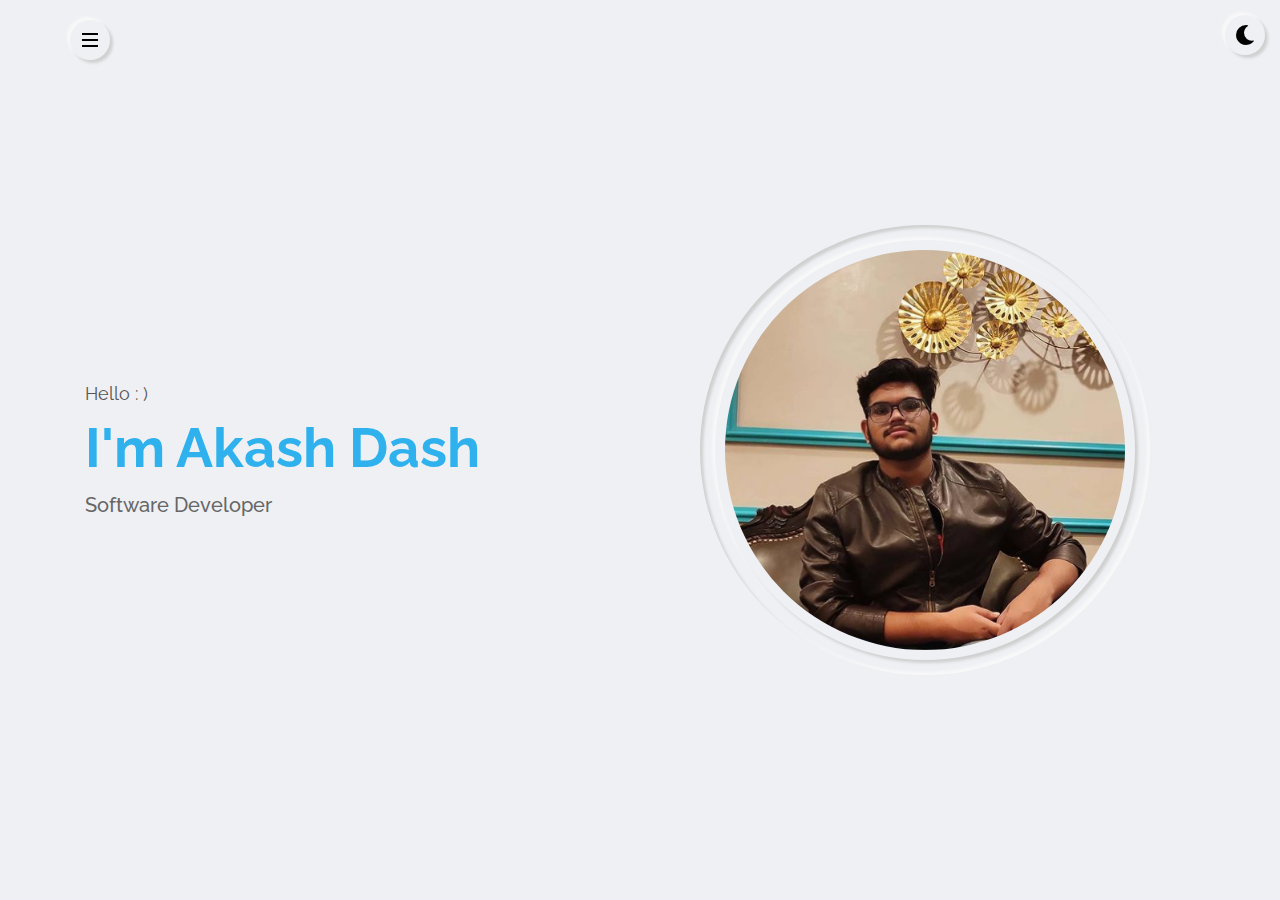
==== index.html @ 794914d2 "Add files via upload" ====
<html>
    <head>
        <meta charset="utf-8">
        <title>Portfolio</title>
        <meta name = "viewport" content="width = device-width, initial-scale=1.0">
        <link rel ="stylesheet" type ="text/css" href ="css/font-awesome.css">
        <link rel ="stylesheet" type ="text/css" href ="css/style.css">
        <link rel ="stylesheet" type ="text/css" href ="css/style-switcher.css">
        <link rel ="stylesheet" type ="text/css" href ="css/responsive.css">
        <link rel ="stylesheet" type ="text/css" href ="css/preloader.css">
    </head>
    <body>
<!--this is my preloader-->
        <div class="preloader">
            <div class="box">
                <div></div><div></div><div></div>
            </div>
        </div>
<!--header contains the content button-->
        <header class ="header">
            <div class ="container">
                <div class="row justify-content-between">
                    <div class ="hamburger-btn outer-shadow hover-in-shadow">
                         <span></span>
                    </div>
                </div>
            </div>
        </header>
<!--this is the navigation menu-->
        <nav class = "nav-menu">
            <div class = "close-nav-menu outer-shadow hover-in-shadow">&times;</div>
            <div class = "nav-menu-inner">
                <ul>
                    <li><a href="#home" class="link-item inner-shadow active">home</a></li>
                    <li><a href="#about" class="link-item outer-shadow hover-in-shadow">about</a></li>
                    <li><a href="#contact" class="link-item outer-shadow hover-in-shadow">contact</a></li>
                </ul>
            </div>
        </nav>
<!--this is my homepage-->
        <section class ="home-section section active" id="home">
            <div class="container">
                <div class="row full-screen align-items-center">
                    <div class="home-text">
                        <p>Hello : ) </p>
                        <h2>I'm Akash Dash</h2>
                        <h1>Software Developer</h1>
                    </div>
                    <div class="home-img">
                        <div class="img-box inner-shadow" >
                            <img src ="img/profile-pic.png" class="outer-shadow" alt="profile-pic">
                        </div>
                    </div>
                </div>
            </div>
        </section>
<!--about page-->
        <section class="about-section section" id="about">
            <div class="container">
                <div class="row">
                    <div class="section-title">
                        <h2 data-heading="main info">About Me</h2>
                    </div>
                </div>
                <div class="row">
                    <div class="about-img">
                        <div class="img-box inner-shadow">
                            <img src ="img/profile-pic.png" class= "outer-shadow" alt="profile-pic">
                        </div>
                    </div>
                    <div class="about-info">
                        <p><span>Hi!  My name is Akash. I am a Student Developer.</span>
                        I am from Cuttack, Odisha.</p>
                        <p>I am currently pursuing my Computer Science Engineering (B.Tech) graduation from Institute of Technical Education and Research, SOA University, Bhubaneswar. </p>
                        <p>I have completed my Secondary and Higher Secondary Schooling from Cuttack at Kendriya Vidyalaya No.1, Cuttack.<br></p>
                        <p>Feel free to check my Curriculum Vitae or follow me on Social Media.</p>
                        <a href="AkashDash_Resume.pdf" class="btn-1 outer-shadow hover-in-shadow">My Resume</a>
                        <div class="social-links">
                            <a href="https://www.facebook.com/rock.rishi.77/" class="outer-shadow hover-in-shadow"><i class ="fab fa-facebook-f"></i></a>
                            <a href="https://twitter.com/akashdash2203"class="outer-shadow hover-in-shadow"><i class ="fab fa-twitter"></i></a>
                            <a href="https://www.instagram.com/kamekashi._/?hl=en"class="outer-shadow hover-in-shadow"><i class ="fab fa-instagram"></i></a>
                            <a href="https://www.linkedin.com/in/akash-dash-2929a920b/"class="outer-shadow hover-in-shadow"><i class ="fab fa-linkedin-in"></i></a>
                            <a href="https://github.com/akash22-03"class="outer-shadow hover-in-shadow"><i class ="fab fa-github"></i></a>
                        </div>
                    </div>
                </div>
                <div class="row">
                    <div class="about-tabs">
                        <span class="tab-item outer-shadow active" data-target=".skills">skills</span>
                        <span class="tab-item" data-target=".education">education</span>
                    </div>
                </div>
                <div class="row">
                    <div class="skills tab-content active">
                        <div class="row">
                            <div class="skill-item">
                                <p>Web Technology</p>
                                <p>HTML</p>
                                <p>CSS</p>
                                <p>Javascript</p>
                                <p>jQuery</p>
                            </div>
                            <div class="skill-item">
                                <p>Programming</p>   
                                <p>Java</p>
                                <p>Python</p>
                            </div>
                            <div class="skill-item">
                                <p>Technology</p>
                                <p>github</p>
                                <p>Machine Learning</p>
                            </div>

                        </div>
                    </div>
                </div>
                <div class="row">
                    <div class="education tab-content">
                        <div class="row">
                            <div class="timeline">
                                <div class="row">
                                    <div class="timeline-item">
                                        <div class="timeline-item-inner outer-shadow">
                                            <i class="fas fa-graduation-cap icon"></i>
                                            <span>2019 - Present</span>
                                            <h3>Bachelor In Computer Science Engineering</h3>
                                            <h4>Institute of Technical Education and Research</h4>
                                            <p>Currently pursuing my B.Tech degree from SOA University.<br>
                                             CGPA (till date) : 9.76 </p>
                                        </div>
                                    </div>
                                    <div class="timeline-item">
                                        <div class="timeline-item-inner outer-shadow">
                                            <i class="fas fa-graduation-cap icon"></i>
                                            <span>2016 - 2018</span>
                                            <h3>Intermediate/+2</h3>
                                            <h4>Kendriya Vidyalaya No.1, Cuttack</h4>
                                            <p> CBSE Board <br>Percentage : 85.8% </p>
                                        </div>
                                    </div>
                                    <div class="timeline-item">
                                        <div class="timeline-item-inner outer-shadow">
                                            <i class="fas fa-graduation-cap icon"></i>
                                            <span>Mar, 2016</span>
                                            <h3>Matriculation</h3>
                                            <h4>Kendriya Vidyalaya No.1, Cuttack</h4>
                                            <p>CBSE Board <br>CGPA : 10 (viz Percentage : 95%)</p>
                                        </div>
                                    </div>
                                </div>
                            </div>
                        </div>
                    </div>
                </div>
            </div>
        </section>
<!--this is my contact section-->
        <section class="contact-section section" id="contact">
            <div class="container">
                <div class="row">
                    <div class="section-title">
                        <h3>Contact</h3>
                        <h2>Get In Touch</h2>
                    </div>
                </div>
                <div class="row">
                    <div class="contact-item">
                        <div class="contact-item-inner outer-shadow">
                            <i class="fas fa-phone"></i>
                            <span>Phone</span>
                            <p>+91-9090037002</p>
                        </div>
                    </div>
                    <div class="contact-item">
                        <div class="contact-item-inner outer-shadow">
                            <i class="fas fa-envelope"></i>
                            <span>Email</span>
                            <p>akashdash2203@gmail.com</p>
                        </div>
                    </div>
                    <div class="contact-item">
                        <div class="contact-item-inner outer-shadow">
                            <i class="fas fa-map-marker-alt"></i>
                            <span>Address</span>
                            <p>Sibaji Nagar, Tulasipur, Cuttack-753008, Odisha</p>
                        </div>
                    </div>
                    <div class="social-links">
                        <a href="https://www.facebook.com/rock.rishi.77/" class="outer-shadow hover-in-shadow"><i class ="fab fa-facebook-f"></i></a>
                        <a href="https://twitter.com/akashdash2203"class="outer-shadow hover-in-shadow"><i class ="fab fa-twitter"></i></a>
                        <a href="https://www.instagram.com/kamekashi._/?hl=en"class="outer-shadow hover-in-shadow"><i class ="fab fa-instagram"></i></a>
                        <a href="https://www.linkedin.com/in/akash-dash-2929a920b/"class="outer-shadow hover-in-shadow"><i class ="fab fa-linkedin-in"></i></a>
                        <a href="https://github.com/akash22-03"class="outer-shadow hover-in-shadow"><i class ="fab fa-github"></i></a>
                    </div>
                </div>
            </div>
        </section>
<!--this changes my webpage to darkmode or night mode-->
        <div class="style-switcher">
            <div class="day-night s-icon outer-shadow hover-in-shadow">
                <i class="fas fa-moon"></i>
            </div> 
        </div>
        <script src ="js/script.js"></script>
        <script src="js/style-switcher.js"></script>
        <script src="js/preloader.js"></script>
    </body>
</html>
---- css/style.css ----
@import url('https://fonts.googleapis.com/css2?family=Raleway:wght@400;500;600;700&display=swap');
/*helps craeting custom css variables*/
:root{
    --bg-black-900: #000000;    
    --bg-black-100: #dddddd;
    --bg-black-50: #eff0f4;
    --text-black-900: #000000;
    --text-black-700: #555555;
    --text-black-600: #666666;
    --text-black-300: #bbbbbb;
    --outer-shadow: 3px 3px 3px #d0d0d0, -3px -3px 3px #f8f8f8;
    --outer-shadow-0: 0 0 0 #d0d0d0, 0 0 0 #f8f8f8;
    --inner-shadow: inset 3px 3px 3px #d0d0d0, inset -3px -3px 3px #f8f8f8;
    --skin-color: #2eb1ed;
}
body.dark{
    --bg-black-900: #ffffff;    
    --bg-black-100: #353535;
    --bg-black-50: #2b2c2f;
    --text-black-900: #ffffff;
    --text-black-700: #ffffff;
    --text-black-600: #bbbbbb;
    --outer-shadow: 3px 3px 3px #222327, -3px -3px 3px #363636;
    --outer-shadow-0: 0 0 0 #222327, 0 0 0 #363636;
    --inner-shadow: inset 3px 3px 3px #222327, inset -3px -3px 3px #363636;
}
body{
    font-size: 16px;
    line-height: 1.5;
    overflow-x: hidden;
    background-color: var(--bg-black-50);
}
*:not(i)
{
    font-family: 'Raleway', serif;
    font-weight: 400;
}
*{
    margin: 0;
    padding: 0;
    box-sizing: border-box;
    outline: none;
}
:before,:after{
    box-sizing: border-box;
}
a{
    text-decoration: none;
}
ul{
    list-style: none;
    margin: 0;
    padding: 0;
}
img{
    vertical-align:middle;
    max-width: 100%;
}
.container{
    max-width: 1140px;

    margin: auto;
}
.row
{
    display: flex;
    flex-wrap: wrap;
}
.justify-content-between
{
    justify-content: space-between;  
}
.outer-shadow{
    box-shadow: var(--outer-shadow);
}
.inner-shadow{
    box-shadow: var(--inner-shadow);
}
.hover-in-shadow{
    position: relative;
    z-index: 1;
}
.hover-in-shadow:hover{
    box-shadow: var(--outer-shadow-0);
}
.hover-in-shadow:after{
    content: '';
    position: absolute;
    left:0;
    top:0;
    width: 100%;
    height: 100%;
    transition: all 0.3s ease;
}
.hover-in-shadow:hover:after{
    box-shadow: var(--inner-shadow);
}
.align-items-center{
    align-items: center;
}

.btn-1:after{
    border-radius: 30px;
}
.section-title{
    padding : 0 15px;
    flex : 0 0 100%;
    max-width: 100%;
    text-align: center;
    margin-bottom: 60px;
}
.section-title h3{
    color: var(--text-black-300);
    font-size: 15px;
    font-weight: 300;
    text-transform: uppercase;
    margin: 0;
}
.section-title h2{
    color: var(--skin-color);
    display: inline-block;
    font-size: 30px;
    font-weight: 700;
    text-transform: uppercase;
    margin: 0;
}
.section.hide{
    display: none;
}
.header{
    padding: 20px 15px;
    position: absolute;
    width: 100%;
    top: 0;
    left: 0;
    z-index: 99;
}
.header .hamburger-btn{
    height: 40px;
    width: 40px;
    display: flex;
    align-items: center;
    cursor: pointer;
    border-radius: 50%;
    justify-content: center;
    transition: all 0.3s ease;
}
.header .hamburger-btn:after{
    border-radius: 50%;
}
.header .hamburger-btn span{
    display: block;
    height: 2px;
    width: 16px;
    background-color: var(--bg-black-900);  
    position: relative;
}
.header .hamburger-btn span:before,
.header .hamburger-btn span:after{
    content : '';
    position: absolute;
    left: 0;
    top: 0;
    width: 100%;
    height: 100%;
    background-color: var(--bg-black-900);
}
.header .hamburger-btn span:before{
    top: -6px;
}
.header .hamburger-btn span:after{
    top: 6px;
}
.nav-menu{
    position: fixed;
    background-color: var(--bg-black-50);
    padding: 0 15px;
    left:0;
    top:0;
    width: 100%;
    height: 100%;
    z-index: -1;
    opacity: 0;
    visibility: hidden;
    overflow-y: auto ;
}
.nav-menu.open{
    visibility: visible;
    opacity: 1;
    z-index: 999;
    transition: all 0.3s ease-in;
}
.nav-menu .close-nav-menu{
    height: 40px;
    width: 40px;
    display: block;
    font-size: 35px;
    line-height: 35px;
    border-radius: 50%;
    position: absolute;
    right: 15px;
    top:15px;
    cursor: pointer;
    text-align: center;
    color: var(--text-black-600);
    transition: all 0.3s ease;
}
.nav-menu .close-nav-menu:after{
    border-radius: 50%;
}
.nav-menu-inner{
    
    min-height: 100vh;
    display: flex;
    align-items: center;
    justify-content: center;
}
.nav-menu ul{
   
    padding: 15px;
}
.nav-menu ul li{
    display: block;
    margin-bottom: 20px;
    text-align: center;
}
.nav-menu ul li:last-child{
    margin-bottom: 0;
}
.nav-menu ul li a{
    display: inline-block;
    font-size: 25px;
    font-weight: 600;
    color: var(--text-black-600);
    padding: 5px 30px;
    text-transform: capitalize;
    border-radius: 30px;
    transition: all 0.3s ease;
}
.nav-menu ul li a.active{
    color : var(--skin-color);
}
.nav-menu ul li a:after{
    border-radius: 30px;
}

.home-section .full-screen{
    padding: 50px 0;
    min-height: 100vh;

}
.home-section .home-text,
.home-section .home-img{
    flex : 0 0 50%;
    max-width: 50%;
    padding: 0 15px;
}
.home-section .home-text p{
    color: var(--text-black-700);
    font-size: 18px;
    text-transform: capitalize;
    margin: 0;
}
.home-section .home-text h2{
    font-size: 55px;
    font-weight: 700;
    color: var(--skin-color);
    margin: 0;
    text-transform: capitalize;
}
.home-section .home-text h1{
    font-size: 20px;
    font-weight: 500;
    color: var(--text-black-600);
    margin: 0;
}
.home-section .home-text .btn-1{
    margin-top: 30px;
}
.home-section .home-img .img-box{
    max-width: 450px;
    display: block;
    margin: auto;
    border-radius: 50%;
    padding: 15px;
}
.home-section .home-img .img-box img{
    width: 100%;
    border-radius: 50%;
    border: 10px solid transparent;
}
.about-section{
    padding: 80px 0;
    min-height: 100vh;
}
.about-section .about-img .img-box{
    padding: 15px;
    border-radius: 5px;
}
.about-section .about-img .img-box img{
    width: 100%;
    border: 10px solid transparent;
    border-radius: 5px;
}
.about-section .about-img{
    flex: 0 0 40%;
    max-width: 40%;
    padding: 0 15px;
}
.about-section .about-info{
    flex: 0 0 60%;
    max-width: 60%;
    padding: 0 15px;
}
.about-section .about-info p{
    font-size: 20px;
    line-height: 26px;
    margin-bottom: 15px;
    color : var(--text-black-600);
}
.about-section .about-info span{
    font-weight: 600;
}
.about-section .about-info .btn-1{
    margin: 30px 20px 0 0;
}
.btn-1{
    padding: 10px 25px;
    font-size: 16px;
    font-weight: 500;
    color: var(--skin-color);
    background-color: transparent;
    line-height: 1.5;
    cursor: pointer;
    border-radius: 30px;
    transition: all 0.3s ease;
    display: inline-block;
}
.social-links{
    text-align: center;
}
.social-links a{
    display: inline-block;
    height: 40px;
    width: 40px;
    font-size: 16px;
    text-align: center;
    color:var(--text-black-600);
    margin: 0 4px;
    border-radius: 50%;
    transition: all 0.3s ease;
    position: relative;
    top: -42px;
    left: 80px;
}
.social-links a i{
    line-height: 40px;
}
.social-links a:after{
    border-radius: 50%;
}
.social-links a:hover{
    color: var(--skin-color);
}
.about-section .about-tabs{
    padding: 60px 15px 50px;
    flex : 0 0 100%;
    max-width: 100%;
    text-align: center;
}
.about-section .about-tabs .tab-item{
    display: inline-block;
    margin: 0 5px 10px;
    cursor: pointer;
    padding: 5px 10px;
    border-radius: 30px;
    transition: all 0.3s ease;
    font-size: 26px;
    color: var(--text-black-600);
    font-weight: 500;
    text-transform: capitalize;
}
.about-section .about-tabs .tab-item:hover:not(.active){
    opacity: 0.6;
}
.about-section .about-tabs .tab-item.active{
    color: var(--skin-color);
}
.about-section .tab-content{
    flex: 0 0 100%;
    max-width: 100%;
    display: none;
}
@keyframes fadeInTop{
    0%{
        opacity:0;
        transform: translateY(-25px);
    }
    100%{
        opacity:1;
        transform: translateY(0px);
    }
}    
.about-section .tab-content.active{
    display: block;
    animation: fadeInTop 0.5s ease;
}
.about-section .skills{
    padding: 0 0 40px;
}
.about-section .skills .skill-item{
    flex : 0 0 50%;
    max-width: 50%;
    padding: 0 15px; 
    margin-bottom: 40px;
}
.about-section .skills .skill-item p{
    font-size: 16px;
    color: var(--text-black-600);
    text-transform: capitalize;
    margin: 0 0 10px;
}
.about-section .skills .skill-item .progress{
    height: 20px;
    border-radius: 10px;
    position: relative;
}
.about-section .education .timeline .timeline-item .timeline-item-inner .progress{
    height: 20px;
    border-radius: 10px;
    position: relative;
}
.about-section .education,
.about-section .experience{
    padding-bottom :80px;
}
.about-section .timeline{
    flex : 0 0 100%;
    max-width: 100%;
    position: relative;
}
.about-section .timeline:before{
    content:'';
    width:1px;
    height: 100%;
    left: 50%;
    top: 0;
    background-color: var(--bg-black-100);
    position: absolute;
}
.about-section .timeline .timeline-item{
    flex : 0 0 100%;
    max-width: 100%;
    padding: 0 15px;
}
.about-section .timeline .timeline-item:nth-child(odd){
    padding-right: calc(50% + 50px);
    text-align: right;
}
.about-section .timeline .timeline-item:nth-child(even){
    padding-left: calc(50% + 50px);
}
.about-section .timeline .timeline-item-inner{
    padding:30px;
    border-radius: 5px;
    position: relative;
}
.about-section .timeline .timeline-item-inner .icon{
    height: 40px;
    width: 40px;
    text-align: center;
    line-height: 40px;
    position: absolute;
    top: 18px;
    border: 1px solid var(--bg-black-100);
    border-radius: 50%;
    font-size: 16px;
    color: var(--skin-color);
    background-color: var(--bg-black-50);
}
.about-section .timeline .timeline-item:nth-child(odd) .icon{
    right: -70px;
}
.about-section .timeline .timeline-item:nth-child(even) .icon{
    left: -70px;
}
.about-section .timeline .timeline-item-inner:before{
    content: '';
    position: absolute;
    width: 30px;
    height: 1px;
    background-color: var(--bg-black-100);
    top: 37px;
    z-index: -1;
}
.about-section .timeline .timeline-item:nth-child(odd) .timeline-item-inner:before{
    right: -30px;
}
.about-section .timeline .timeline-item:nth-child(even) .timeline-item-inner:before{
    left: -30px;
}
.about-section .timeline .timeline-item-inner span{
    font-weight: 500;
    color: var(--skin-color);
    display: block;
    margin: 0 0 10px;
    text-transform: capitalize;
}
.about-section .timeline .timeline-item-inner h3{
    font-size: 20px;
    color: var(--text-black-700);
    font-weight: 600;
    margin: 0 0 5px;
    text-transform: capitalize;
}
.about-section .timeline .timeline-item-inner h4{
    font-size: 16px;
    font-style: italic;
    color: var(--text-black-600);
    margin: 0;
}
.about-section .timeline .timeline-item-inner p{
    font-size: 16px;
    color: var(--text-black-600);
    line-height: 26px;
    margin: 15px 0 0;
}
.contact-section{
    padding: 80px 0 80px;
    min-height: 100vh;
}
.contact-section .contact-item{
    flex: 0 0 33.33%;
    max-width: 33.33%;
    padding: 15px;
    display: flex;

}
.contact-section .contact-item-inner{
    padding: 30px 15px;
    text-align: center;
    border-radius: 5px;
    width: 100%;
}
.contact-section .contact-item-inner i{
    font-size: 25px;
    color: var(--skin-color);
}
.contact-section .contact-item-inner span{
    display: block;
    font-size: 16px;
    font-weight: 600;
    color: var(--text-black-700);
    margin: 10px 0 5px;
    text-transform: capitalize;
}
.contact-section .contact-item-inner p{
    font-size: 16px;
    color: var(--text-black-600);
    line-height: 26px;
    margin: 0;
    word-break: break-word;
}
.contact-section .container .social-links{
    text-align: center;
}
.contact-section .container .social-links a{
    display: inline-block;
    height: 40px;
    width: 40px;
    font-size: 16px;
    text-align: center;
    color:var(--text-black-600);
    margin: 0 4px;
    border-radius: 50%;
    transition: all 0.3s ease;
    position: relative;
    top: 80px;
    left: 450px;
}
.contact-section .container .social-links a i{
    line-height: 40px;
}
.contact-section .container .social-links a:after{
    border-radius: 50%;
}
.contact-section .container .social-links a:hover{
    color: var(--skin-color);
}
---- css/style-switcher.css ----
.style-switcher{
    position:fixed;
    right: 0px;
    top:-40px;
    padding: 15px;
    width: 200px;
    z-index: 101;
    border-radius: 5px;
    transition: all 0.3s ease;
    transform: translateX(100%);
}
.style-switcher.open{
    transform:translateX(-15px);
}
.style-switcher .s-icon{
    position: absolute;
    height: 40px;
    width: 40px;
    text-align: center;
    font-size: 20px;
    color: var(--text-black-900);
    right: 100%;
    margin-right: 15px;
    transition: all 0.3s ease;
    border-radius: 50%;
}
.style-switcher .s-icon:after{
    border-radius: 50%;
}
.style-switcher .s-icon i{
    line-height: 40px;
}
.style-switcher .day-night{
    top: 55px;
}
---- css/responsive.css ----
@media(max-width: 767px){
    .contact-section .contact-item,
    .about-section .skills .skill-item,
    .about-section .about-info,
    .about-section .about-img,
    .home-section .home-text,
    .home-section .home-img{
        flex: 0 0 100%;
        max-width: 100%;
    }
    .home-section .home-text{
        order: 2;
    }
    .home-section .home-text{
        text-align: center;
    }
    .home-section .full-screen{
        padding: 100px 0;
    }
    .home-section .home-img .img-box{
        margin-bottom: 40px;
        max-width: 350px;
    }
    .about-section .about-img{
        padding-bottom: 30px;
    }
    .about-section .timeline .timeline-item:nth-child(odd){
        padding-right: 15px;
        text-align: left;
        padding-left: 75px;
    }
    .about-section .timeline .timeline-item:nth-child(even){
        padding-left: 75px;
    }
    .about-section .timeline:before{
        left: 35px;
    }
    .about-section .timeline .timeline-item:nth-child(odd) .icon{
        right: auto;
        left: -60px;
    } 
    .about-section .timeline .timeline-item:nth-child(even) .icon{
        left: -60px;
    }
    .about-section .timeline .timeline-item{
        margin-bottom: 40px;
    }
    .about-section .timeline .timeline-item:last-child{
        margin-bottom: 0;
    }
    .about-section.timeline .timeline-item:nth-child(odd) .timeline-item-inner:before{
        left: -30px;
        right: auto;
    }
}
@media(max-width: 574px){
    .home-section .home-img .img-box{
        max-width: 260px;
    }
    .home-section .home-text h2{
        font-size: 40px;
    }
}
---- css/preloader.css ----
.preloader{
    position: fixed;
    left: 0;
    top:0;
    height: 100%;
    width: 100%;
    z-index: 1500;
    background-color: var(--bg-black-50);
    display: flex;
    align-items: center;
    justify-content: center;
}
.preloader .fade-out{
    opacity: 0;
    transition: all 0.6s ease;
}
.preloader .box{
    width: 65px;
    display: flex;
    flex-wrap: wrap;
    justify-content: space-between;
}
.preloader .box div{
    height: 15px;
    width: 15px;
    background-color: var(--skin-color);
    border-radius: 50%;
    animation: loaderAnimation 1s ease infinite;
}
.preloader .box div:nth-child(2){
    animation-delay: 0.1s;
}
.preloader .box div:nth-child(3){
    animation-delay: 0.2s;
}
@keyframes loaderAnimation{
    0%, 100%{
        transform: translateY(0);
    }
    50%{
        transform: translateY(-30px);
    }
}
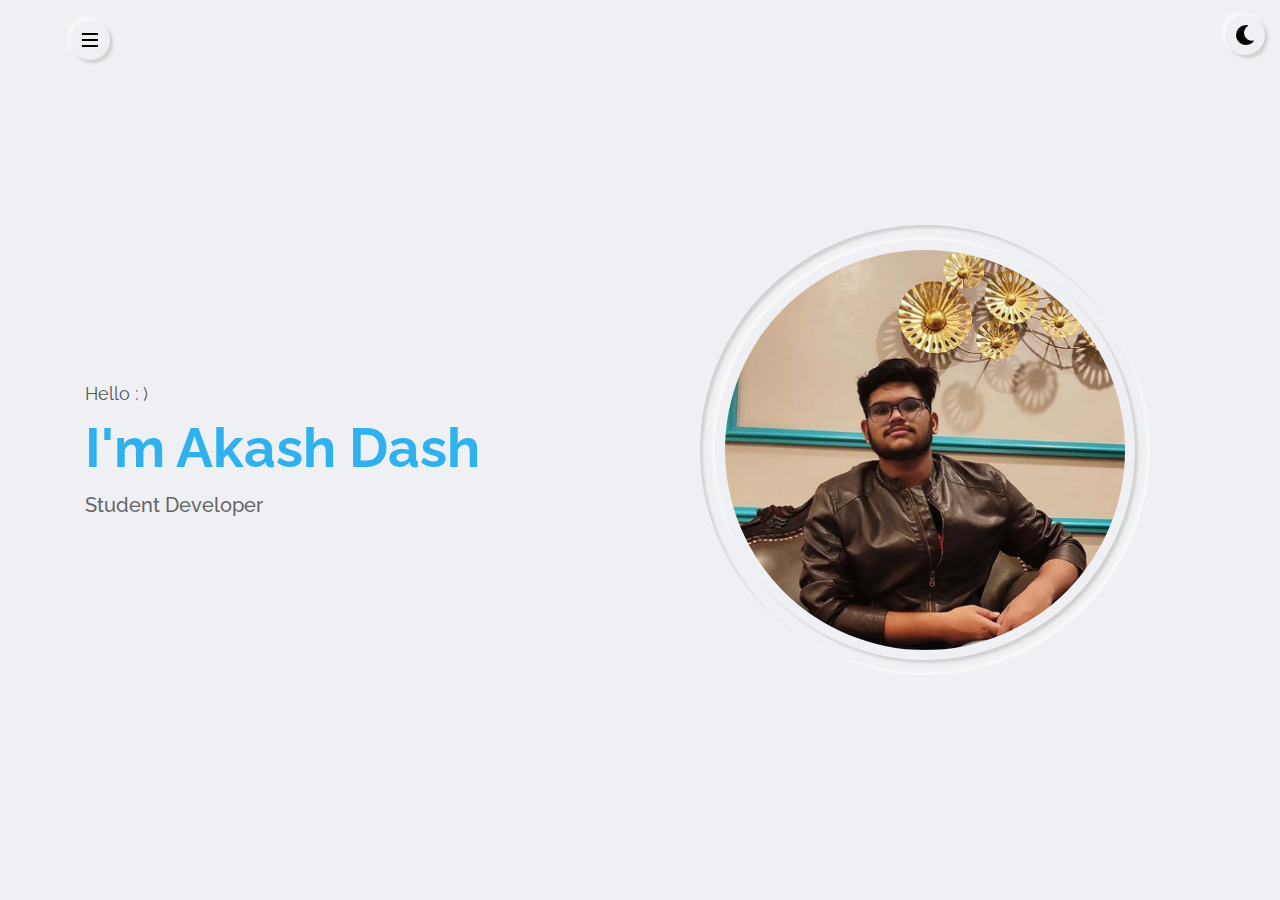
==== commit 48b8d364: "Update index.html" ====
--- a/index.html
+++ b/index.html
@@ -1,7 +1,7 @@
 <html>
     <head>
         <meta charset="utf-8">
-        <title>Portfolio</title>
+        <title>Akash Dash</title>
         <meta name = "viewport" content="width = device-width, initial-scale=1.0">
         <link rel ="stylesheet" type ="text/css" href ="css/font-awesome.css">
         <link rel ="stylesheet" type ="text/css" href ="css/style.css">
@@ -44,7 +44,7 @@
                     <div class="home-text">
                         <p>Hello : ) </p>
                         <h2>I'm Akash Dash</h2>
-                        <h1>Software Developer</h1>
+                        <h1>Student Developer</h1>
                     </div>
                     <div class="home-img">
                         <div class="img-box inner-shadow" >
@@ -107,7 +107,8 @@
                             </div>
                             <div class="skill-item">
                                 <p>Technology</p>
-                                <p>github</p>
+                                <p>Github</p>
+                                <p>javax Swing</p>
                                 <p>Machine Learning</p>
                             </div>
 
@@ -205,4 +206,4 @@
         <script src="js/style-switcher.js"></script>
         <script src="js/preloader.js"></script>
     </body>
-</html>+</html>
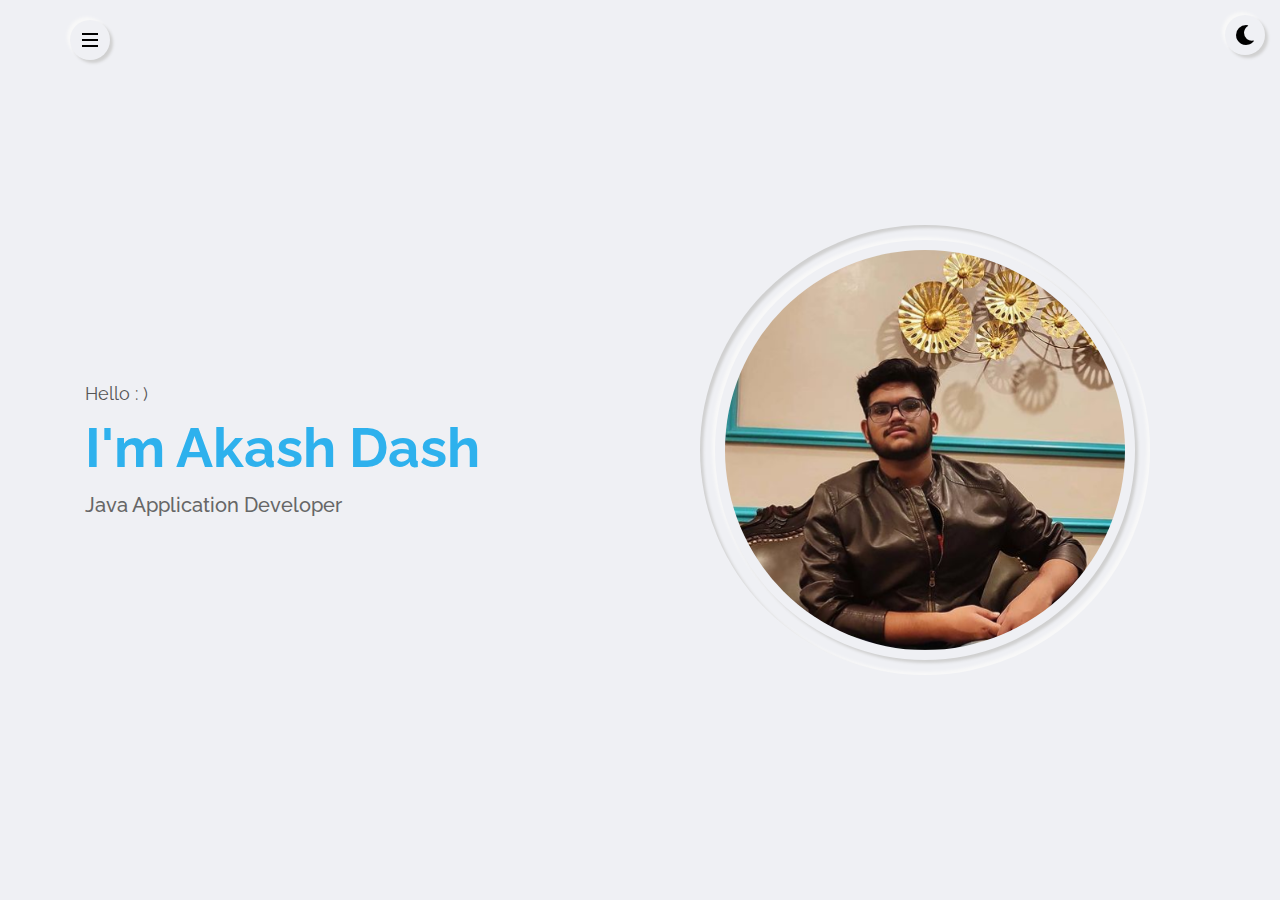
==== commit e95889e1: "Update index.html" ====
--- a/index.html
+++ b/index.html
@@ -44,7 +44,7 @@
                     <div class="home-text">
                         <p>Hello : ) </p>
                         <h2>I'm Akash Dash</h2>
-                        <h1>Student Developer</h1>
+                        <h1>Java Application Developer</h1>
                     </div>
                     <div class="home-img">
                         <div class="img-box inner-shadow" >
@@ -69,10 +69,11 @@
                         </div>
                     </div>
                     <div class="about-info">
-                        <p><span>Hi!  My name is Akash. I am a Student Developer.</span>
+                        <p><span>Hi!  My name is Akash. I am a Java Developer.</span>
                         I am from Cuttack, Odisha.</p>
                         <p>I am currently pursuing my Computer Science Engineering (B.Tech) graduation from Institute of Technical Education and Research, SOA University, Bhubaneswar. </p>
-                        <p>I have completed my Secondary and Higher Secondary Schooling from Cuttack at Kendriya Vidyalaya No.1, Cuttack.<br></p>
+                        <p>I Am Microsoft AZ900 Certified i.e, Azure Fundamentals Certification and looking forward to cloud computing solutions.<br></p>
+                        <p>Currently working on Data Science and Machine Learning to contribute to this ever expanding field of Artificial Intelligence.</p>   
                         <p>Feel free to check my Curriculum Vitae or follow me on Social Media.</p>
                         <a href="AkashDash_Resume.pdf" class="btn-1 outer-shadow hover-in-shadow">My Resume</a>
                         <div class="social-links">
@@ -99,6 +100,8 @@
                                 <p>CSS</p>
                                 <p>Javascript</p>
                                 <p>jQuery</p>
+                                <p>PHP</p>
+                                <p>Flask</p>
                             </div>
                             <div class="skill-item">
                                 <p>Programming</p>   
@@ -107,8 +110,9 @@
                             </div>
                             <div class="skill-item">
                                 <p>Technology</p>
-                                <p>Github</p>
+                                <p>Git & Github</p>
                                 <p>javax Swing</p>
+                                <p>SQLite & MySQL</p>
                                 <p>Machine Learning</p>
                             </div>
 
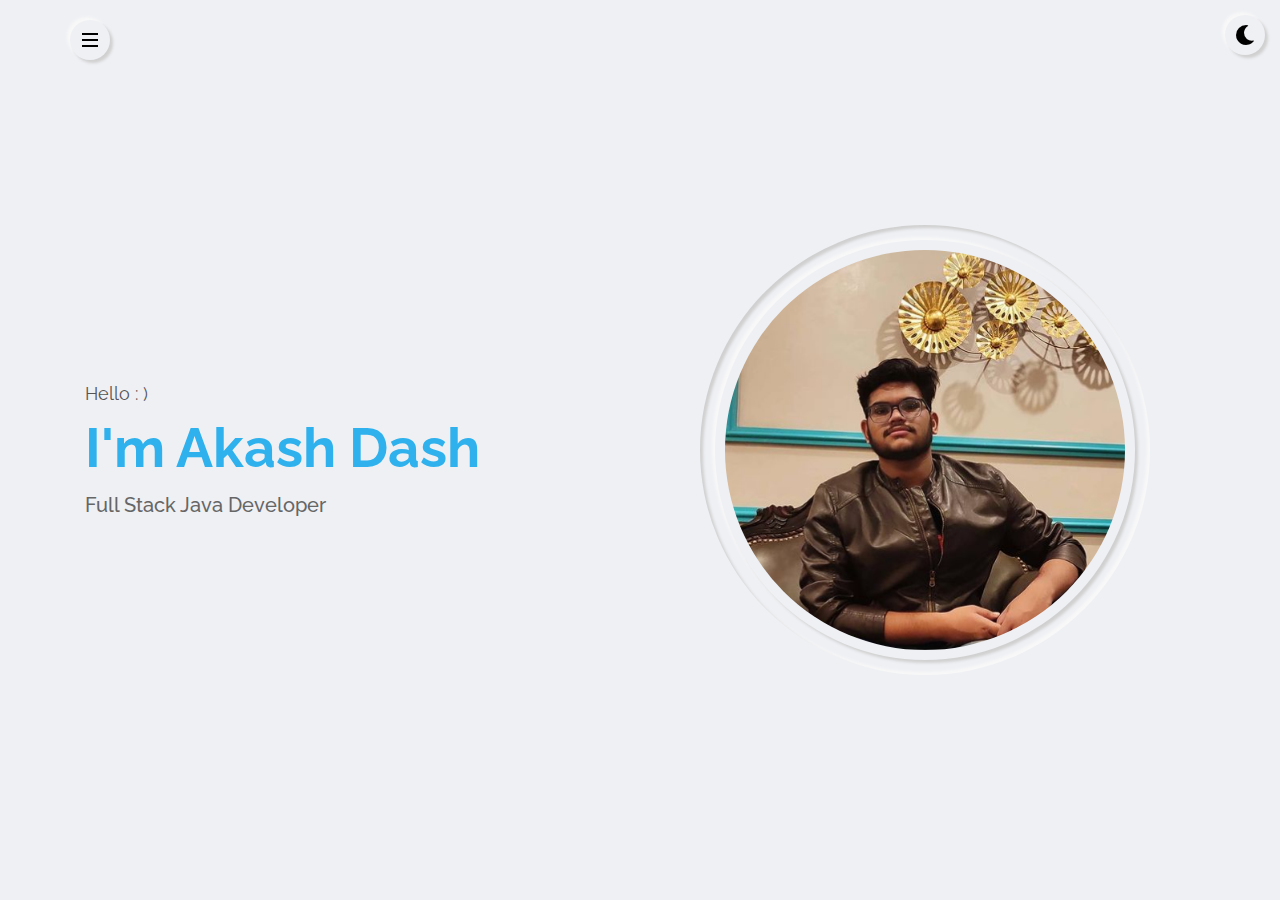
==== commit fbb35785: "Update index.html" ====
--- a/index.html
+++ b/index.html
@@ -44,7 +44,7 @@
                     <div class="home-text">
                         <p>Hello : ) </p>
                         <h2>I'm Akash Dash</h2>
-                        <h1>Java Application Developer</h1>
+                        <h1>Full Stack Java Developer</h1>
                     </div>
                     <div class="home-img">
                         <div class="img-box inner-shadow" >
@@ -72,7 +72,7 @@
                         <p><span>Hi!  My name is Akash. I am a Java Developer.</span>
                         I am from Cuttack, Odisha.</p>
                         <p>I am currently pursuing my Computer Science Engineering (B.Tech) graduation from Institute of Technical Education and Research, SOA University, Bhubaneswar. </p>
-                        <p>I Am Microsoft AZ900 Certified i.e, Azure Fundamentals Certification and looking forward to cloud computing solutions.<br></p>
+                        <p>I am Microsoft AZ900 Certified i.e, Azure Fundamentals Certification and Microsoft AI900 Certified i.e, Azure AI Fundamentals Certification and looking forward to cloud computing solutions.<br></p>
                         <p>Currently working on Data Science and Machine Learning to contribute to this ever expanding field of Artificial Intelligence.</p>   
                         <p>Feel free to check my Curriculum Vitae or follow me on Social Media.</p>
                         <a href="AkashDash_Resume.pdf" class="btn-1 outer-shadow hover-in-shadow">My Resume</a>
@@ -131,7 +131,7 @@
                                             <h3>Bachelor In Computer Science Engineering</h3>
                                             <h4>Institute of Technical Education and Research</h4>
                                             <p>Currently pursuing my B.Tech degree from SOA University.<br>
-                                             CGPA (till date) : 9.76 </p>
+                                             CGPA (till date) : 9.77 </p>
                                         </div>
                                     </div>
                                     <div class="timeline-item">
